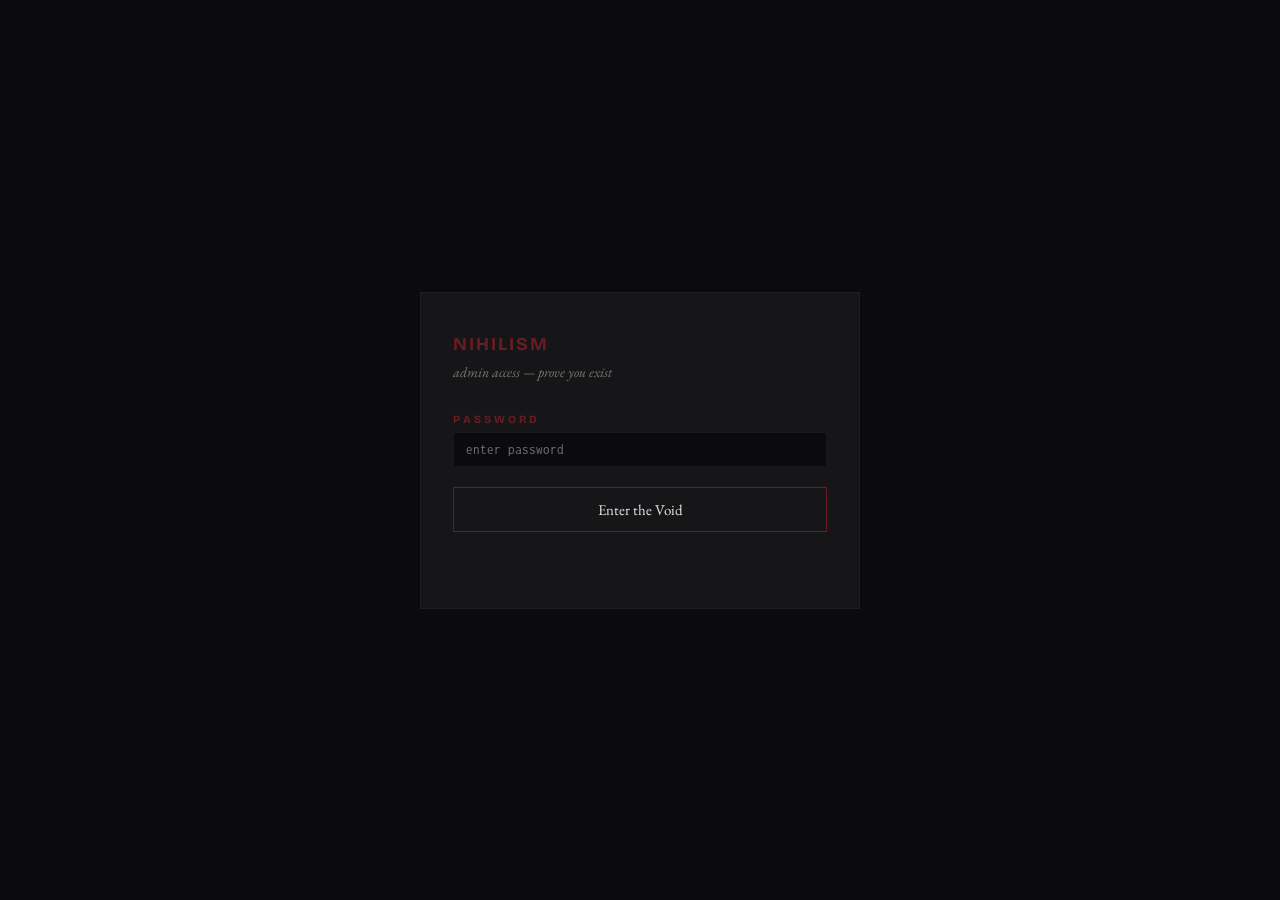
==== admin.html @ a4a71ccb "Initial commit — nihilism v2 site Black encyclopedia of nihilism: content-dense dark site with philo" ====
<!DOCTYPE html>
<html lang="en">
<head>
    <meta charset="UTF-8">
    <meta name="viewport" content="width=device-width, initial-scale=1.0">
    <title>NIHILISM — Admin</title>
    <link rel="preconnect" href="https://fonts.googleapis.com">
    <link rel="preconnect" href="https://fonts.gstatic.com" crossorigin>
    <link href="https://fonts.googleapis.com/css2?family=Bricolage+Grotesque:wght@400;700&family=EB+Garamond:ital,wght@0,400;0,600;1,400&family=Inconsolata:wght@400&display=swap" rel="stylesheet">
    <style>
        *, *::before, *::after { margin: 0; padding: 0; box-sizing: border-box; }
        body {
            font-family: 'EB Garamond', serif;
            background: #0B0B0F;
            color: #E8E4DF;
            min-height: 100vh;
            display: flex;
            align-items: center;
            justify-content: center;
            padding: 24px;
        }
        .card {
            width: 100%;
            max-width: 440px;
            background: #161619;
            border: 1px solid rgba(74,85,104,0.15);
            padding: 40px 32px;
        }
        .card__title {
            font-family: 'Bricolage Grotesque', sans-serif;
            font-weight: 700;
            font-size: 18px;
            color: #6B1C23;
            letter-spacing: 2px;
            margin-bottom: 8px;
        }
        .card__sub {
            font-style: italic;
            font-size: 14px;
            color: #7A7670;
            margin-bottom: 32px;
        }
        label {
            display: block;
            font-family: 'Bricolage Grotesque', sans-serif;
            font-size: 11px;
            font-weight: 700;
            color: #6B1C23;
            letter-spacing: 3px;
            text-transform: uppercase;
            margin-bottom: 6px;
        }
        input {
            width: 100%;
            font-family: 'Inconsolata', monospace;
            font-size: 13px;
            padding: 10px 12px;
            background: #0B0B0F;
            border: 1px solid rgba(74,85,104,0.2);
            color: #E8E4DF;
            margin-bottom: 20px;
            outline: none;
            transition: border-color 0.3s;
        }
        input:focus { border-color: #6B1C23; }
        button {
            width: 100%;
            font-family: 'EB Garamond', serif;
            font-size: 15px;
            padding: 12px;
            background: transparent;
            border: 1px solid #6B1C23;
            color: #E8E4DF;
            cursor: pointer;
            transition: background 0.3s;
        }
        button:hover { background: rgba(107,28,35,0.15); }
        .msg {
            font-style: italic;
            font-size: 13px;
            color: #7A7670;
            margin-top: 16px;
            text-align: center;
            min-height: 20px;
        }
        .msg.error { color: #6B1C23; }
        .msg.success { color: #4A5568; }
        .hidden { display: none; }
    </style>
</head>
<body>
    <!-- Login -->
    <div class="card" id="login-card">
        <div class="card__title">NIHILISM</div>
        <p class="card__sub">admin access — prove you exist</p>
        <label>PASSWORD</label>
        <input type="password" id="password" placeholder="enter password">
        <button id="login-btn">Enter the Void</button>
        <p class="msg" id="login-msg"></p>
    </div>

    <!-- Config -->
    <div class="card hidden" id="config-card">
        <div class="card__title">NIHILISM</div>
        <p class="card__sub">configure the meaningless</p>
        <label>CONTRACT ADDRESS</label>
        <input type="text" id="cfg-ca" placeholder="contract address">
        <label>TWITTER URL</label>
        <input type="text" id="cfg-twitter" placeholder="https://x.com/...">
        <label>COMMUNITY URL</label>
        <input type="text" id="cfg-community" placeholder="https://t.me/...">
        <label>BUY URL</label>
        <input type="text" id="cfg-buy" placeholder="https://pump.fun/...">
        <button id="save-btn">Save Configuration</button>
        <p class="msg" id="save-msg"></p>
    </div>

    <script>
        let authHash = '';

        async function sha256(text) {
            const buf = await crypto.subtle.digest('SHA-256', new TextEncoder().encode(text));
            return Array.from(new Uint8Array(buf)).map(b => b.toString(16).padStart(2, '0')).join('');
        }

        document.getElementById('login-btn').addEventListener('click', async () => {
            const pw = document.getElementById('password').value.trim();
            if (!pw) return;
            authHash = await sha256(pw);
            try {
                const r = await fetch('/api/config', { headers: { 'Authorization': 'Bearer ' + authHash } });
                if (!r.ok) throw new Error('wrong password');
                const cfg = await r.json();
                document.getElementById('cfg-ca').value = cfg.ca || '';
                document.getElementById('cfg-twitter').value = cfg.twitter || '';
                document.getElementById('cfg-community').value = cfg.community || '';
                document.getElementById('cfg-buy').value = cfg.buy || '';
                document.getElementById('login-card').classList.add('hidden');
                document.getElementById('config-card').classList.remove('hidden');
            } catch {
                const msg = document.getElementById('login-msg');
                msg.textContent = 'wrong password. the void rejects you.';
                msg.className = 'msg error';
            }
        });

        document.getElementById('password').addEventListener('keydown', e => {
            if (e.key === 'Enter') document.getElementById('login-btn').click();
        });

        document.getElementById('save-btn').addEventListener('click', async () => {
            const body = {
                ca: document.getElementById('cfg-ca').value.trim(),
                twitter: document.getElementById('cfg-twitter').value.trim(),
                community: document.getElementById('cfg-community').value.trim(),
                buy: document.getElementById('cfg-buy').value.trim()
            };
            const msg = document.getElementById('save-msg');
            try {
                const r = await fetch('/api/config', {
                    method: 'POST',
                    headers: { 'Content-Type': 'application/json', 'Authorization': 'Bearer ' + authHash },
                    body: JSON.stringify(body)
                });
                if (!r.ok) throw new Error('save failed');
                msg.textContent = 'saved. not that it changes anything.';
                msg.className = 'msg success';
            } catch {
                msg.textContent = 'failed. even saving is futile.';
                msg.className = 'msg error';
            }
        });
    </script>
</body>
</html>
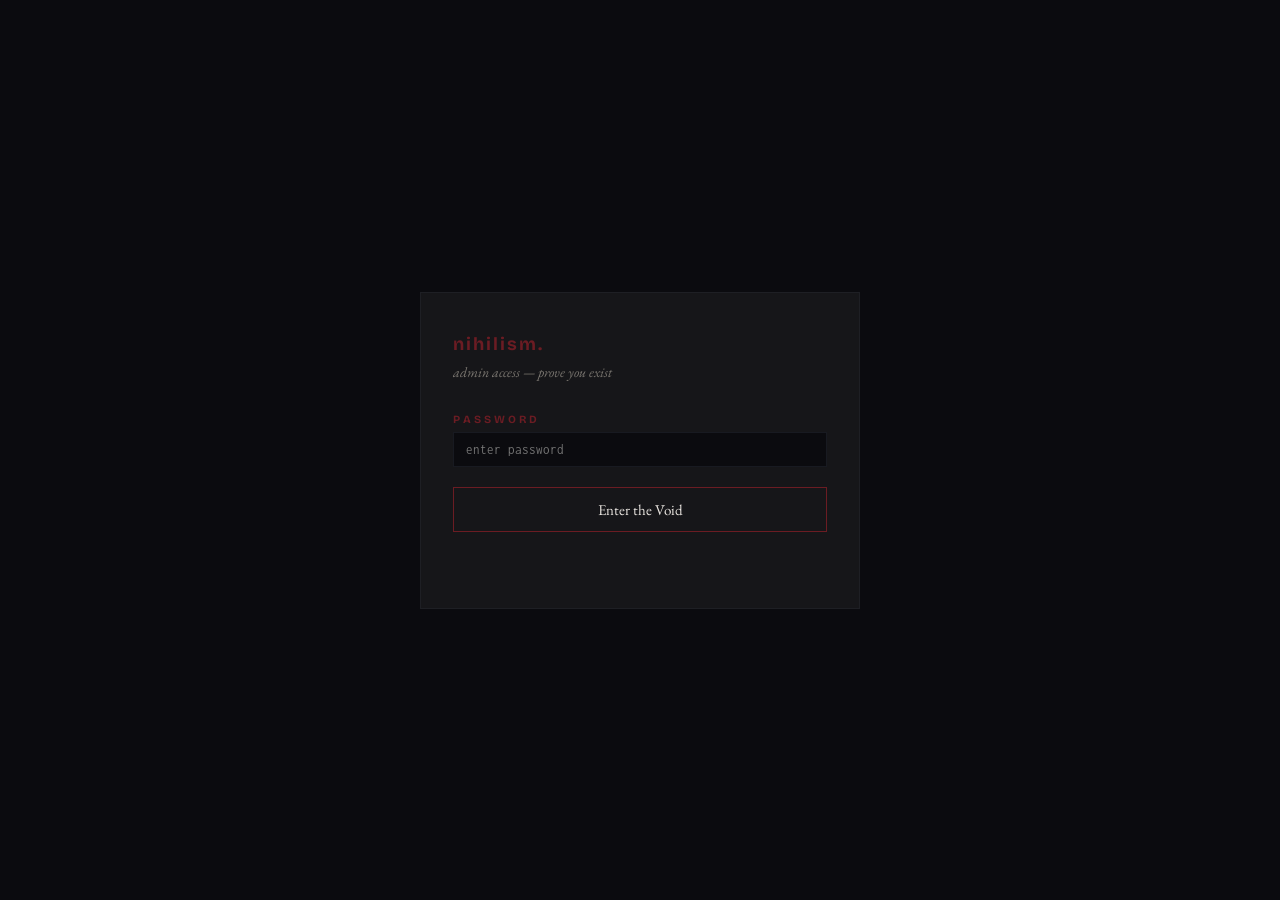
==== commit 0525558a: "Rebrand to nihilism., bump fonts +1px, add Nietzschean Penguin - NIHILISM → nihilism. across all bra" ====
--- a/admin.html
+++ b/admin.html
@@ -3,7 +3,7 @@
 <head>
     <meta charset="UTF-8">
     <meta name="viewport" content="width=device-width, initial-scale=1.0">
-    <title>NIHILISM — Admin</title>
+    <title>nihilism. — Admin</title>
     <link rel="preconnect" href="https://fonts.googleapis.com">
     <link rel="preconnect" href="https://fonts.gstatic.com" crossorigin>
     <link href="https://fonts.googleapis.com/css2?family=Bricolage+Grotesque:wght@400;700&family=EB+Garamond:ital,wght@0,400;0,600;1,400&family=Inconsolata:wght@400&display=swap" rel="stylesheet">
@@ -91,7 +91,7 @@
 <body>
     <!-- Login -->
     <div class="card" id="login-card">
-        <div class="card__title">NIHILISM</div>
+        <div class="card__title">nihilism.</div>
         <p class="card__sub">admin access — prove you exist</p>
         <label>PASSWORD</label>
         <input type="password" id="password" placeholder="enter password">
@@ -101,7 +101,7 @@
 
     <!-- Config -->
     <div class="card hidden" id="config-card">
-        <div class="card__title">NIHILISM</div>
+        <div class="card__title">nihilism.</div>
         <p class="card__sub">configure the meaningless</p>
         <label>CONTRACT ADDRESS</label>
         <input type="text" id="cfg-ca" placeholder="contract address">
